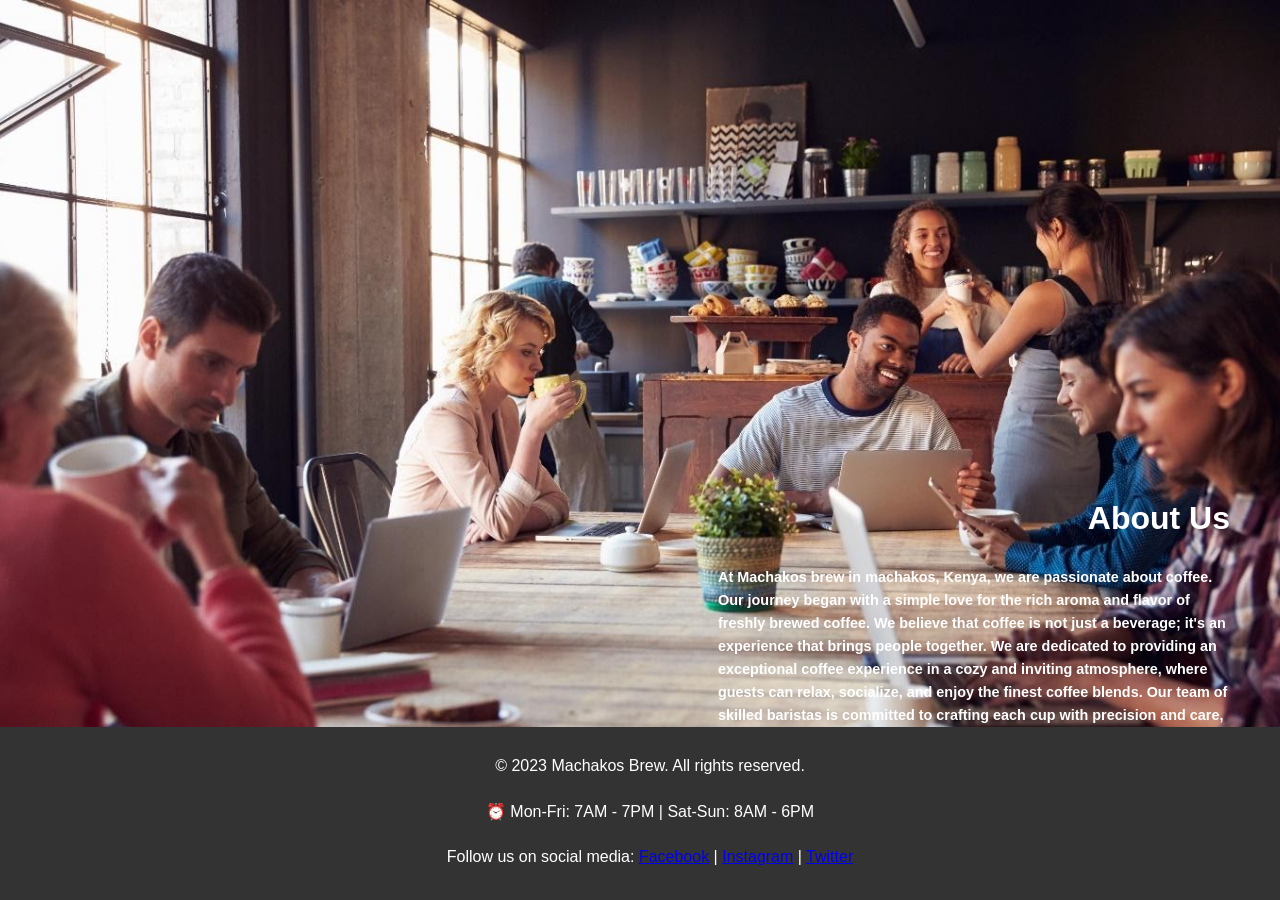
==== About.html @ c6fb3fa4 "my first commit" ====
<!DOCTYPE html>
<html lang="en">
<head>
    <meta charset="UTF-8">
    <meta name="viewport" content="width=device-width, initial-scale=1.0">
    <title>About Us-Machakos Brew</title>
    <style>
        body {
            font-family: Arial, sans-serif;
            background-image: url("about2.png");
            background-repeat: no-repeat;
            background-attachment: fixed;
            background-position: center;
            background-size: cover;
            height: 100%;
  margin: 0;
  display: flex;
  flex-direction: column;
  min-height: 100vh;
  line-height: 1.6;
        }

main {
  flex: 1;
  padding: 20px;
      max-width: 800px;
      margin: 0 auto;
      width: 100%;
}


        h1 {
            text-align: center;
            color: white;
        }
        p {
            line-height: 1.6;
            margin-bottom: 20px;
        }
        img {
            display: block;
            margin: 0 auto;
            max-width: 100%;
            height: auto;
        }
        .about-us-text-container {
  position: absolute;
  bottom: 130px;
  right: 50px;
  width: 40%;
  text-align: left;
}

.about-us-text-container h1 {
  text-align: right;
  margin-left: auto;
  width: fit-content;
  color: white;
}

.about-us-text-container p {
  text-align: left;
  font-size: 0.9em;
  color: white;
}
footer {
    background-color: #333;
    color: white;
    text-align: center;
    padding: 10px;
    position: relative;
    bottom: 0;
    width: 100%;
}
    </style>
    
</head>
<body>

    <main>
    <div class="about-us-text-container">
        <h1 >About Us </h1>
    <p><b>
        At Machakos brew in machakos, Kenya, we are passionate about coffee. Our journey began with a simple love for the rich aroma and flavor of freshly brewed coffee.
         We believe that coffee is not just a beverage; it's an experience that brings people together.
        We are dedicated to providing an exceptional coffee experience in a cozy and inviting atmosphere, where
        guests can relax, socialize, and enjoy the finest coffee blends. Our team of skilled baristas is 
        committed to crafting each cup with precision and care, ensuring that every sip is a delightful journey
         for your taste buds.</b>
    </p>
    
    
</div>
</main>

<footer>
    <p>&copy; 2023 Machakos Brew. All rights reserved.</p>
    
<p>⏰ Mon-Fri: 7AM - 7PM | Sat-Sun: 8AM - 6PM</p>
    <p>Follow us on social media: 
        <a href="https://www.facebook.com/machakosbrew">Facebook</a> | 
        <a href="https://www.instagram.com/machakosbrew">Instagram</a> | 
        <a href="https://www.twitter.com/machakosbrew">Twitter</a>
    </p>
    </footer>

    

    
</body>
</html>
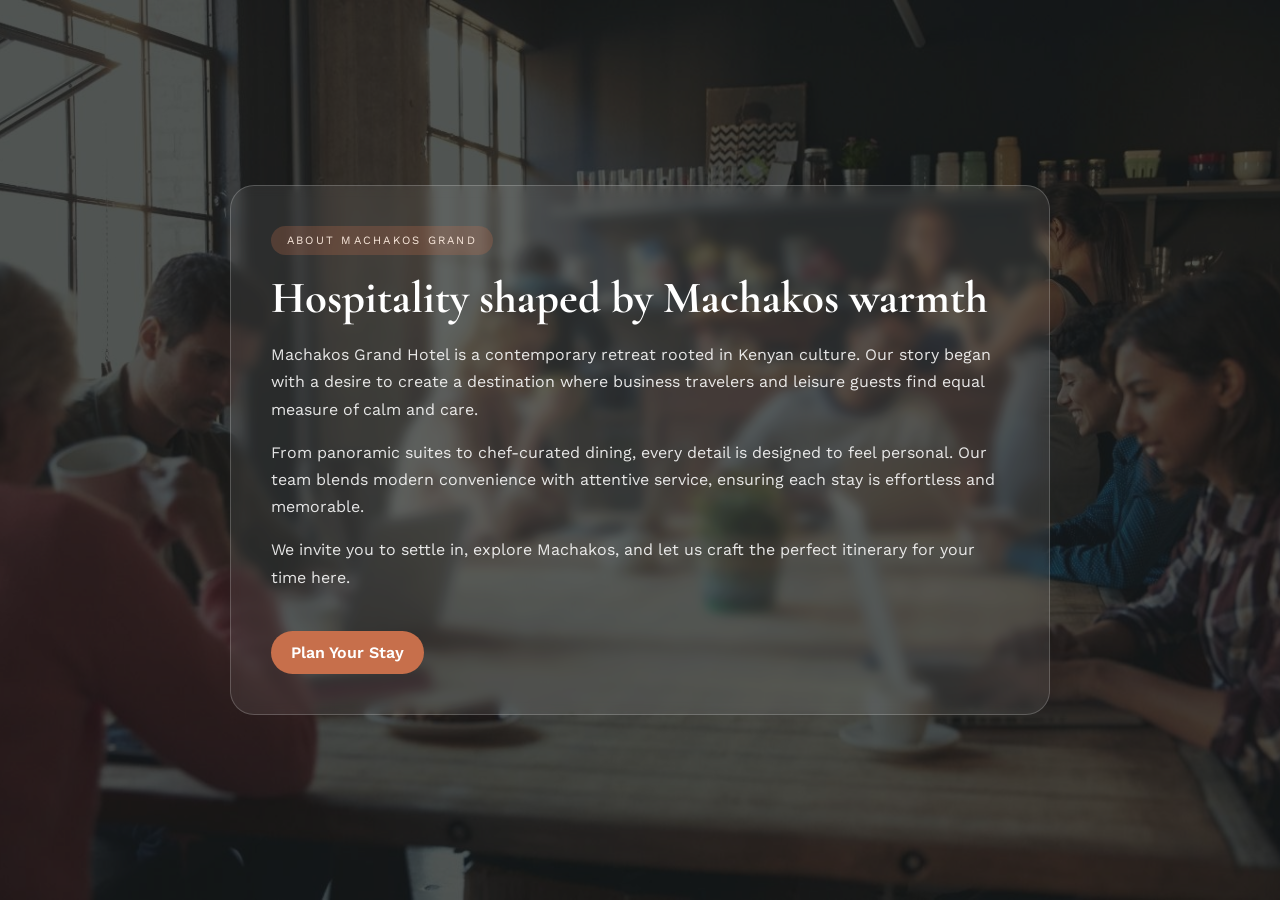
==== commit 2871083a: "Revamp hotel site and add index" ====
--- a/About.html
+++ b/About.html
@@ -3,109 +3,93 @@
 <head>
     <meta charset="UTF-8">
     <meta name="viewport" content="width=device-width, initial-scale=1.0">
-    <title>About Us-Machakos Brew</title>
+    <title>About Us - Machakos Grand Hotel</title>
+    <link href="https://fonts.googleapis.com/css2?family=Cormorant+Garamond:wght@400;600;700&family=Work+Sans:wght@300;400;500;600&display=swap" rel="stylesheet">
     <style>
+        :root {
+            --sand: #f6f1ea;
+            --terracotta: #c76f4b;
+            --forest: #2f3d36;
+            --charcoal: #1f1f1f;
+        }
+        * {
+            margin: 0;
+            padding: 0;
+            box-sizing: border-box;
+        }
         body {
-            font-family: Arial, sans-serif;
-            background-image: url("about2.png");
-            background-repeat: no-repeat;
-            background-attachment: fixed;
-            background-position: center;
-            background-size: cover;
-            height: 100%;
-  margin: 0;
-  display: flex;
-  flex-direction: column;
-  min-height: 100vh;
-  line-height: 1.6;
+            font-family: 'Work Sans', sans-serif;
+            background: url('about2.png') center/cover no-repeat fixed;
+            color: #fff;
+            min-height: 100vh;
         }
-
-main {
-  flex: 1;
-  padding: 20px;
-      max-width: 800px;
-      margin: 0 auto;
-      width: 100%;
-}
-
-
+        .overlay {
+            background: rgba(23, 28, 26, 0.75);
+            min-height: 100vh;
+            display: flex;
+            align-items: center;
+            justify-content: center;
+            padding: 40px 8%;
+        }
+        .card {
+            max-width: 820px;
+            background: rgba(255, 255, 255, 0.08);
+            border: 1px solid rgba(255, 255, 255, 0.2);
+            border-radius: 24px;
+            padding: 40px;
+            backdrop-filter: blur(6px);
+        }
         h1 {
-            text-align: center;
-            color: white;
+            font-family: 'Cormorant Garamond', serif;
+            font-size: 2.8rem;
+            margin-bottom: 16px;
         }
         p {
-            line-height: 1.6;
-            margin-bottom: 20px;
+            line-height: 1.7;
+            margin-bottom: 16px;
+            color: rgba(255, 255, 255, 0.88);
         }
-        img {
-            display: block;
-            margin: 0 auto;
-            max-width: 100%;
-            height: auto;
+        .pill {
+            display: inline-block;
+            padding: 8px 16px;
+            border-radius: 999px;
+            background: rgba(199, 111, 75, 0.25);
+            color: #f8e7db;
+            letter-spacing: 0.2em;
+            text-transform: uppercase;
+            font-size: 0.7rem;
+            margin-bottom: 16px;
         }
-        .about-us-text-container {
-  position: absolute;
-  bottom: 130px;
-  right: 50px;
-  width: 40%;
-  text-align: left;
-}
-
-.about-us-text-container h1 {
-  text-align: right;
-  margin-left: auto;
-  width: fit-content;
-  color: white;
-}
-
-.about-us-text-container p {
-  text-align: left;
-  font-size: 0.9em;
-  color: white;
-}
-footer {
-    background-color: #333;
-    color: white;
-    text-align: center;
-    padding: 10px;
-    position: relative;
-    bottom: 0;
-    width: 100%;
-}
+        .cta {
+            margin-top: 24px;
+            display: inline-block;
+            padding: 12px 20px;
+            border-radius: 999px;
+            background: var(--terracotta);
+            color: #fff;
+            font-weight: 600;
+            text-decoration: none;
+        }
     </style>
-    
 </head>
 <body>
-
-    <main>
-    <div class="about-us-text-container">
-        <h1 >About Us </h1>
-    <p><b>
-        At Machakos brew in machakos, Kenya, we are passionate about coffee. Our journey began with a simple love for the rich aroma and flavor of freshly brewed coffee.
-         We believe that coffee is not just a beverage; it's an experience that brings people together.
-        We are dedicated to providing an exceptional coffee experience in a cozy and inviting atmosphere, where
-        guests can relax, socialize, and enjoy the finest coffee blends. Our team of skilled baristas is 
-        committed to crafting each cup with precision and care, ensuring that every sip is a delightful journey
-         for your taste buds.</b>
-    </p>
-    
-    
-</div>
-</main>
-
-<footer>
-    <p>&copy; 2023 Machakos Brew. All rights reserved.</p>
-    
-<p>⏰ Mon-Fri: 7AM - 7PM | Sat-Sun: 8AM - 6PM</p>
-    <p>Follow us on social media: 
-        <a href="https://www.facebook.com/machakosbrew">Facebook</a> | 
-        <a href="https://www.instagram.com/machakosbrew">Instagram</a> | 
-        <a href="https://www.twitter.com/machakosbrew">Twitter</a>
-    </p>
-    </footer>
-
-    
-
-    
+    <div class="overlay">
+        <div class="card">
+            <span class="pill">About Machakos Grand</span>
+            <h1>Hospitality shaped by Machakos warmth</h1>
+            <p>
+                Machakos Grand Hotel is a contemporary retreat rooted in Kenyan culture. Our story began with a desire
+                to create a destination where business travelers and leisure guests find equal measure of calm and care.
+            </p>
+            <p>
+                From panoramic suites to chef-curated dining, every detail is designed to feel personal. Our team blends
+                modern convenience with attentive service, ensuring each stay is effortless and memorable.
+            </p>
+            <p>
+                We invite you to settle in, explore Machakos, and let us craft the perfect itinerary for your time here.
+            </p>
+            <a class="cta" href="cat2website.html#booking">Plan Your Stay</a>
+        </div>
+    </div>
 </body>
-</html>+</html>
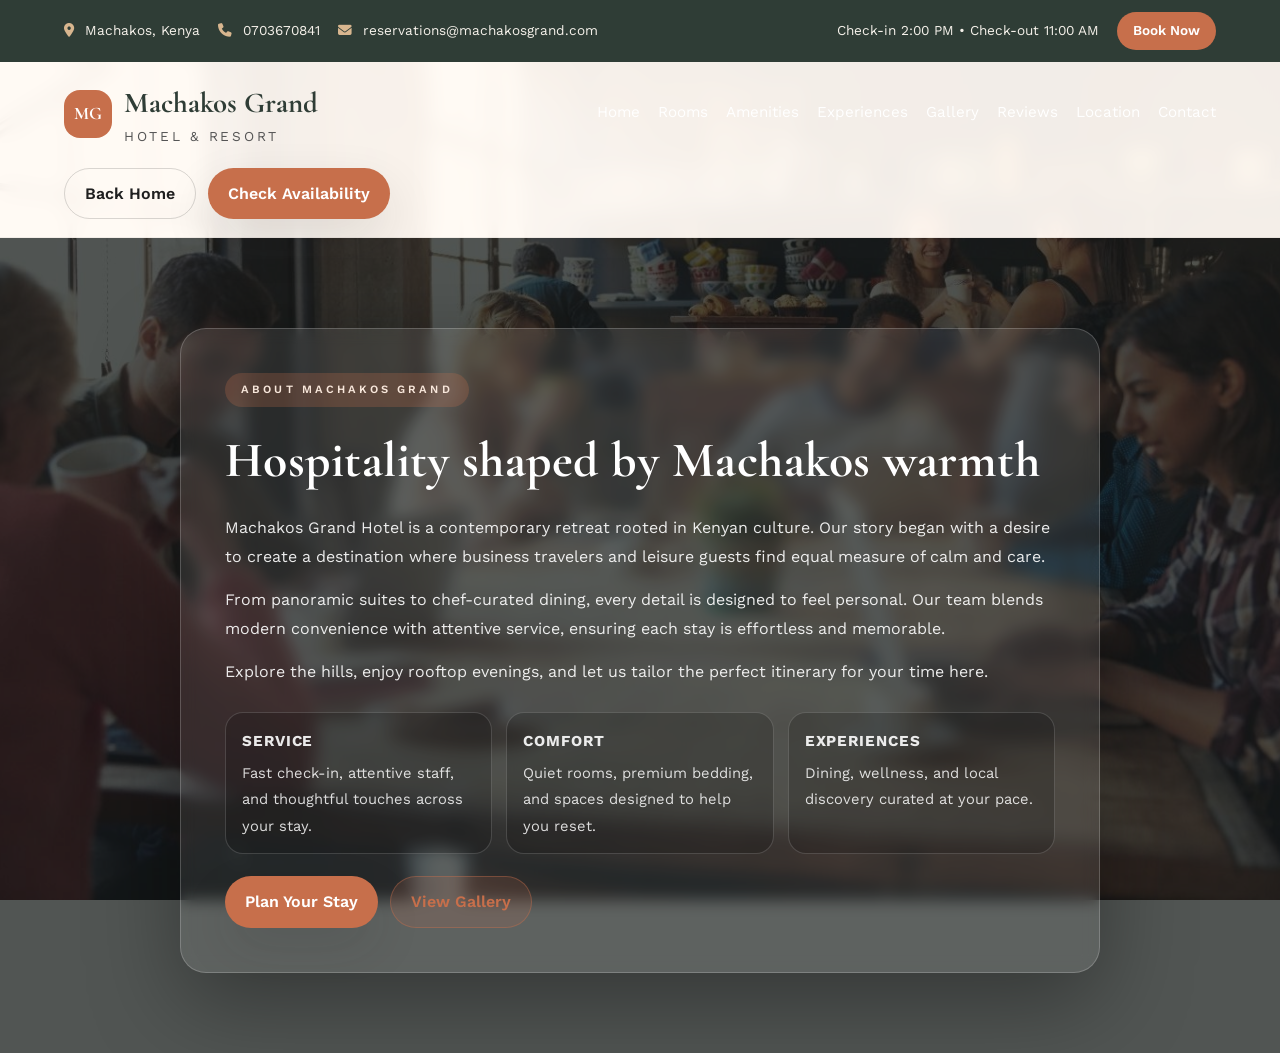
==== commit c4441a29: "Fix About links and add mobile hamburger nav" ====
--- a/About.html
+++ b/About.html
@@ -4,50 +4,50 @@
     <meta charset="UTF-8">
     <meta name="viewport" content="width=device-width, initial-scale=1.0">
     <title>About Us - Machakos Grand Hotel</title>
+    <link rel="stylesheet" href="cat2website.css">
+    <link rel="stylesheet" href="https://cdnjs.cloudflare.com/ajax/libs/font-awesome/6.7.2/css/all.min.css" integrity="sha512-Evv84Mr4kqVGRNSgIGL/F/aIDqQb7xQ2vcrdIwxfjThSH8CSR7PBEakCr51Ck+w+/U6swU2Im1vVX0SVk9ABhg==" crossorigin="anonymous" referrerpolicy="no-referrer" />
     <link href="https://fonts.googleapis.com/css2?family=Cormorant+Garamond:wght@400;600;700&family=Work+Sans:wght@300;400;500;600&display=swap" rel="stylesheet">
     <style>
-        :root {
-            --sand: #f6f1ea;
-            --terracotta: #c76f4b;
-            --forest: #2f3d36;
-            --charcoal: #1f1f1f;
-        }
-        * {
-            margin: 0;
-            padding: 0;
-            box-sizing: border-box;
-        }
         body {
             font-family: 'Work Sans', sans-serif;
             background: url('about2.png') center/cover no-repeat fixed;
             color: #fff;
             min-height: 100vh;
         }
-        .overlay {
+        .about-hero {
+            position: relative;
+            min-height: calc(100vh - 130px);
+            padding: 90px 5% 80px;
+            display: grid;
+            place-items: center;
+        }
+        .about-hero::before {
+            content: "";
+            position: absolute;
+            inset: 0;
             background: rgba(23, 28, 26, 0.75);
-            min-height: 100vh;
-            display: flex;
-            align-items: center;
-            justify-content: center;
-            padding: 40px 8%;
-        }
-        .card {
-            max-width: 820px;
+        }
+        .about-card {
+            position: relative;
+            z-index: 1;
+            width: min(920px, 100%);
             background: rgba(255, 255, 255, 0.08);
             border: 1px solid rgba(255, 255, 255, 0.2);
-            border-radius: 24px;
-            padding: 40px;
-            backdrop-filter: blur(6px);
-        }
-        h1 {
+            border-radius: 26px;
+            padding: clamp(22px, 4vw, 44px);
+            backdrop-filter: blur(8px);
+            box-shadow: 0 30px 90px rgba(0, 0, 0, 0.35);
+        }
+        .about-title {
             font-family: 'Cormorant Garamond', serif;
-            font-size: 2.8rem;
-            margin-bottom: 16px;
-        }
-        p {
-            line-height: 1.7;
-            margin-bottom: 16px;
-            color: rgba(255, 255, 255, 0.88);
+            font-size: clamp(2.2rem, 4vw, 3.1rem);
+            margin-bottom: 14px;
+            letter-spacing: 0.01em;
+        }
+        .about-card p {
+            line-height: 1.8;
+            margin-bottom: 14px;
+            color: rgba(255, 255, 255, 0.9);
         }
         .pill {
             display: inline-block;
@@ -55,41 +55,164 @@
             border-radius: 999px;
             background: rgba(199, 111, 75, 0.25);
             color: #f8e7db;
-            letter-spacing: 0.2em;
+            letter-spacing: 0.28em;
             text-transform: uppercase;
             font-size: 0.7rem;
-            margin-bottom: 16px;
-        }
-        .cta {
-            margin-top: 24px;
-            display: inline-block;
-            padding: 12px 20px;
-            border-radius: 999px;
-            background: var(--terracotta);
-            color: #fff;
+            margin-bottom: 14px;
             font-weight: 600;
-            text-decoration: none;
+        }
+        .about-actions {
+            display: flex;
+            gap: 12px;
+            flex-wrap: wrap;
+            margin-top: 22px;
+        }
+        .about-grid {
+            margin-top: 26px;
+            display: grid;
+            grid-template-columns: repeat(auto-fit, minmax(220px, 1fr));
+            gap: 14px;
+        }
+        .about-mini {
+            background: rgba(0, 0, 0, 0.18);
+            border: 1px solid rgba(255, 255, 255, 0.16);
+            border-radius: 18px;
+            padding: 16px 16px 14px;
+        }
+        .about-mini h3 {
+            font-size: 0.95rem;
+            margin-bottom: 6px;
+            letter-spacing: 0.06em;
+            text-transform: uppercase;
+            color: rgba(255, 255, 255, 0.9);
+        }
+        .about-mini p {
+            margin: 0;
+            color: rgba(255, 255, 255, 0.84);
+            font-size: 0.92rem;
+        }
+
+        @media (max-width: 700px) {
+            body {
+                background-attachment: scroll;
+            }
+            .about-hero {
+                padding-top: 70px;
+            }
         }
     </style>
 </head>
 <body>
-    <div class="overlay">
-        <div class="card">
-            <span class="pill">About Machakos Grand</span>
-            <h1>Hospitality shaped by Machakos warmth</h1>
-            <p>
-                Machakos Grand Hotel is a contemporary retreat rooted in Kenyan culture. Our story began with a desire
-                to create a destination where business travelers and leisure guests find equal measure of calm and care.
-            </p>
-            <p>
-                From panoramic suites to chef-curated dining, every detail is designed to feel personal. Our team blends
-                modern convenience with attentive service, ensuring each stay is effortless and memorable.
-            </p>
-            <p>
-                We invite you to settle in, explore Machakos, and let us craft the perfect itinerary for your time here.
-            </p>
-            <a class="cta" href="cat2website.html#booking">Plan Your Stay</a>
+    <header class="site-header">
+        <div class="topbar">
+            <div class="topbar-left">
+                <span><i class="fa-solid fa-location-dot"></i> Machakos, Kenya</span>
+                <span><i class="fa-solid fa-phone"></i> 0703670841</span>
+                <span><i class="fa-solid fa-envelope"></i> reservations@machakosgrand.com</span>
+            </div>
+            <div class="topbar-right">
+                <span>Check-in 2:00 PM • Check-out 11:00 AM</span>
+                <a class="topbar-cta" href="index.html#booking">Book Now</a>
+            </div>
         </div>
-    </div>
+        <nav class="nav" aria-label="Primary">
+            <div class="logo">
+                <span class="logo-mark">MG</span>
+                <div>
+                    <h1>Machakos Grand</h1>
+                    <p>Hotel & Resort</p>
+                </div>
+            </div>
+
+            <button class="nav-toggle" type="button" aria-controls="primary-nav" aria-expanded="false" aria-label="Open menu">
+                <i class="fa-solid fa-bars" aria-hidden="true"></i>
+            </button>
+
+            <div class="nav-links" id="primary-nav">
+                <a href="index.html#home">Home</a>
+                <a href="index.html#rooms">Rooms</a>
+                <a href="index.html#amenities">Amenities</a>
+                <a href="index.html#experiences">Experiences</a>
+                <a href="index.html#gallery">Gallery</a>
+                <a href="index.html#testimonials">Reviews</a>
+                <a href="index.html#location">Location</a>
+                <a href="contactus.html">Contact</a>
+                <a class="mobile-only" href="index.html">Back Home</a>
+                <a class="mobile-only" href="index.html#booking">Check Availability</a>
+            </div>
+
+            <div class="nav-actions">
+                <a class="ghost-btn" href="index.html">Back Home</a>
+                <a class="primary-btn" href="index.html#booking">Check Availability</a>
+            </div>
+        </nav>
+    </header>
+
+    <main>
+        <section class="about-hero">
+            <div class="about-card">
+                <span class="pill">About Machakos Grand</span>
+                <h2 class="about-title">Hospitality shaped by Machakos warmth</h2>
+                <p>
+                    Machakos Grand Hotel is a contemporary retreat rooted in Kenyan culture. Our story began with a desire
+                    to create a destination where business travelers and leisure guests find equal measure of calm and care.
+                </p>
+                <p>
+                    From panoramic suites to chef-curated dining, every detail is designed to feel personal. Our team blends
+                    modern convenience with attentive service, ensuring each stay is effortless and memorable.
+                </p>
+                <p>
+                    Explore the hills, enjoy rooftop evenings, and let us tailor the perfect itinerary for your time here.
+                </p>
+
+                <div class="about-grid" aria-label="What we focus on">
+                    <div class="about-mini">
+                        <h3>Service</h3>
+                        <p>Fast check-in, attentive staff, and thoughtful touches across your stay.</p>
+                    </div>
+                    <div class="about-mini">
+                        <h3>Comfort</h3>
+                        <p>Quiet rooms, premium bedding, and spaces designed to help you reset.</p>
+                    </div>
+                    <div class="about-mini">
+                        <h3>Experiences</h3>
+                        <p>Dining, wellness, and local discovery curated at your pace.</p>
+                    </div>
+                </div>
+
+                <div class="about-actions">
+                    <a class="primary-btn" href="index.html#booking">Plan Your Stay</a>
+                    <a class="secondary-btn" href="index.html#gallery">View Gallery</a>
+                </div>
+            </div>
+        </section>
+    </main>
+
+    <script>
+        const toggle = document.querySelector('.nav-toggle');
+        const nav = document.getElementById('primary-nav');
+
+        const setOpen = (open) => {
+            document.documentElement.classList.toggle('nav-open', open);
+            toggle.setAttribute('aria-expanded', String(open));
+            toggle.setAttribute('aria-label', open ? 'Close menu' : 'Open menu');
+            toggle.innerHTML = open
+                ? '<i class="fa-solid fa-xmark" aria-hidden="true"></i>'
+                : '<i class="fa-solid fa-bars" aria-hidden="true"></i>';
+        };
+
+        toggle?.addEventListener('click', () => {
+            const open = !document.documentElement.classList.contains('nav-open');
+            setOpen(open);
+        });
+
+        nav?.addEventListener('click', (e) => {
+            if (e.target && e.target.tagName === 'A') setOpen(false);
+        });
+
+        document.addEventListener('keydown', (e) => {
+            if (e.key === 'Escape') setOpen(false);
+        });
+    </script>
 </body>
 </html>
--- a/cat2website.css
+++ b/cat2website.css
@@ -0,0 +1,778 @@
+:root {
+    --sand: #f6f1ea;
+    --linen: #fffaf4;
+    --terracotta: #c76f4b;
+    --forest: #2f3d36;
+    --teal: #2a6f6b;
+    --charcoal: #1f1f1f;
+    --gold: #d8b68f;
+    --shadow: 0 20px 50px rgba(31, 31, 31, 0.12);
+}
+
+* {
+    margin: 0;
+    padding: 0;
+    box-sizing: border-box;
+}
+
+html {
+    scroll-behavior: smooth;
+}
+
+@media (prefers-reduced-motion: reduce) {
+    html {
+        scroll-behavior: auto;
+    }
+
+    *,
+    *::before,
+    *::after {
+        transition-duration: 0.001ms !important;
+        animation-duration: 0.001ms !important;
+        animation-iteration-count: 1 !important;
+        scroll-behavior: auto !important;
+    }
+}
+
+body {
+    font-family: 'Work Sans', sans-serif;
+    background: var(--linen);
+    color: var(--charcoal);
+    line-height: 1.6;
+}
+
+a {
+    text-decoration: none;
+    color: inherit;
+}
+
+button {
+    font-family: inherit;
+}
+
+:focus-visible {
+    outline: 3px solid rgba(216, 182, 143, 0.9);
+    outline-offset: 3px;
+}
+
+img {
+    width: 100%;
+    height: 100%;
+    object-fit: cover;
+    display: block;
+}
+
+.site-header {
+    position: sticky;
+    top: 0;
+    z-index: 20;
+    background: rgba(255, 250, 244, 0.95);
+    backdrop-filter: blur(10px);
+    border-bottom: 1px solid rgba(0, 0, 0, 0.05);
+}
+
+.topbar {
+    display: flex;
+    justify-content: space-between;
+    align-items: center;
+    padding: 12px 5%;
+    font-size: 0.85rem;
+    background: var(--forest);
+    color: #f5f1ea;
+    gap: 20px;
+    flex-wrap: wrap;
+}
+
+.topbar-left,
+.topbar-right {
+    display: flex;
+    align-items: center;
+    gap: 18px;
+}
+
+.topbar i {
+    color: var(--gold);
+    margin-right: 6px;
+}
+
+.topbar-cta {
+    padding: 8px 16px;
+    border-radius: 20px;
+    background: var(--terracotta);
+    color: #fff;
+    font-weight: 600;
+}
+
+.nav {
+    display: flex;
+    justify-content: space-between;
+    align-items: center;
+    padding: 18px 5%;
+    gap: 20px;
+    flex-wrap: wrap;
+}
+
+.nav-toggle {
+    display: none;
+    width: 44px;
+    height: 44px;
+    border-radius: 14px;
+    border: 1px solid rgba(0, 0, 0, 0.12);
+    background: rgba(255, 255, 255, 0.7);
+    color: var(--forest);
+    cursor: pointer;
+    box-shadow: 0 14px 30px rgba(31, 31, 31, 0.08);
+}
+
+.nav-toggle i {
+    font-size: 1.15rem;
+}
+
+.logo {
+    display: flex;
+    align-items: center;
+    gap: 12px;
+}
+
+.logo h1 {
+    font-family: 'Cormorant Garamond', serif;
+    font-size: 1.8rem;
+    color: var(--forest);
+}
+
+.logo p {
+    font-size: 0.85rem;
+    letter-spacing: 0.2em;
+    text-transform: uppercase;
+    color: #555;
+}
+
+.logo-mark {
+    width: 48px;
+    height: 48px;
+    border-radius: 16px;
+    background: var(--terracotta);
+    display: grid;
+    place-items: center;
+    color: #fff;
+    font-weight: 700;
+    font-family: 'Cormorant Garamond', serif;
+    font-size: 1.1rem;
+}
+
+.nav-links {
+    display: flex;
+    gap: 18px;
+    font-size: 0.95rem;
+    flex-wrap: wrap;
+}
+
+.mobile-only {
+    display: none;
+}
+
+.nav-links a {
+    position: relative;
+    padding-bottom: 4px;
+}
+
+.nav-links a::after {
+    content: '';
+    position: absolute;
+    left: 0;
+    bottom: 0;
+    width: 0;
+    height: 2px;
+    background: var(--terracotta);
+    transition: width 0.3s ease;
+}
+
+.nav-links a:hover::after {
+    width: 100%;
+}
+
+.nav-actions {
+    display: flex;
+    gap: 12px;
+    flex-wrap: wrap;
+}
+
+.primary-btn,
+.secondary-btn,
+.ghost-btn {
+    padding: 12px 20px;
+    border-radius: 999px;
+    font-weight: 600;
+    border: none;
+    cursor: pointer;
+    display: inline-flex;
+    align-items: center;
+    justify-content: center;
+    gap: 6px;
+}
+
+.primary-btn {
+    background: var(--terracotta);
+    color: #fff;
+    box-shadow: var(--shadow);
+}
+
+.secondary-btn {
+    background: rgba(199, 111, 75, 0.15);
+    color: var(--terracotta);
+    border: 1px solid rgba(199, 111, 75, 0.4);
+}
+
+.ghost-btn {
+    border: 1px solid rgba(0, 0, 0, 0.15);
+    color: var(--charcoal);
+    background: transparent;
+}
+
+.hero {
+    position: relative;
+    min-height: 90vh;
+    display: flex;
+    align-items: center;
+    padding: 60px 5% 80px;
+    background: url('coffee2.jpg') center/cover no-repeat;
+}
+
+.hero-overlay {
+    position: absolute;
+    inset: 0;
+    background: linear-gradient(120deg, rgba(47, 61, 54, 0.8), rgba(199, 111, 75, 0.35));
+}
+
+.hero-content {
+    position: relative;
+    z-index: 2;
+    display: grid;
+    grid-template-columns: minmax(280px, 1.1fr) minmax(280px, 0.9fr);
+    gap: 40px;
+    align-items: center;
+    color: #fff;
+}
+
+.hero-text h2 {
+    font-family: 'Cormorant Garamond', serif;
+    font-size: clamp(2.5rem, 3vw, 3.5rem);
+    margin-bottom: 16px;
+}
+
+.hero-text p {
+    max-width: 520px;
+    margin-bottom: 24px;
+    color: rgba(255, 255, 255, 0.85);
+}
+
+.eyebrow {
+    letter-spacing: 0.3em;
+    text-transform: uppercase;
+    font-size: 0.75rem;
+    color: var(--gold);
+    margin-bottom: 12px;
+    font-weight: 600;
+}
+
+.hero-actions {
+    display: flex;
+    gap: 16px;
+    flex-wrap: wrap;
+    margin-bottom: 30px;
+}
+
+.hero-metrics {
+    display: flex;
+    gap: 16px;
+    flex-wrap: wrap;
+}
+
+.metric-card {
+    background: rgba(255, 255, 255, 0.12);
+    padding: 16px 20px;
+    border-radius: 18px;
+    border: 1px solid rgba(255, 255, 255, 0.2);
+}
+
+.metric-number {
+    font-size: 1.4rem;
+    font-weight: 700;
+    display: block;
+}
+
+.booking-widget {
+    background: #fff;
+    color: var(--charcoal);
+    padding: 28px;
+    border-radius: 24px;
+    box-shadow: var(--shadow);
+}
+
+.booking-widget h3 {
+    font-family: 'Cormorant Garamond', serif;
+    font-size: 1.7rem;
+    margin-bottom: 20px;
+}
+
+.form-grid {
+    display: grid;
+    grid-template-columns: repeat(2, minmax(0, 1fr));
+    gap: 16px;
+    margin-bottom: 20px;
+}
+
+.form-group {
+    display: flex;
+    flex-direction: column;
+    gap: 6px;
+}
+
+label {
+    font-size: 0.85rem;
+    color: #666;
+}
+
+input,
+select {
+    padding: 10px 12px;
+    border-radius: 12px;
+    border: 1px solid #ddd;
+    font-family: 'Work Sans', sans-serif;
+}
+
+.form-note {
+    font-size: 0.8rem;
+    color: #666;
+    margin-top: 12px;
+}
+
+section {
+    padding: 80px 5%;
+}
+
+.section-title {
+    text-align: center;
+    margin-bottom: 40px;
+}
+
+.section-title h2 {
+    font-family: 'Cormorant Garamond', serif;
+    font-size: clamp(2rem, 2.5vw, 2.8rem);
+    color: var(--forest);
+}
+
+.highlights {
+    background: var(--sand);
+}
+
+.highlight-grid {
+    display: grid;
+    grid-template-columns: repeat(auto-fit, minmax(240px, 1fr));
+    gap: 24px;
+}
+
+.highlight-grid article {
+    background: #fff;
+    border-radius: 20px;
+    padding: 26px;
+    box-shadow: var(--shadow);
+}
+
+.highlight-grid i {
+    font-size: 1.6rem;
+    color: var(--terracotta);
+    margin-bottom: 12px;
+}
+
+.rooms {
+    background: #fff;
+}
+
+.room-grid {
+    display: grid;
+    grid-template-columns: repeat(auto-fit, minmax(280px, 1fr));
+    gap: 28px;
+}
+
+.room-card {
+    border-radius: 22px;
+    overflow: hidden;
+    box-shadow: var(--shadow);
+    background: #fff;
+    display: flex;
+    flex-direction: column;
+}
+
+.room-card img {
+    height: 220px;
+}
+
+.room-content {
+    padding: 24px;
+    display: grid;
+    gap: 12px;
+}
+
+.room-content h3 {
+    font-family: 'Cormorant Garamond', serif;
+    font-size: 1.6rem;
+}
+
+.room-content ul {
+    list-style: none;
+    display: grid;
+    gap: 6px;
+    color: #555;
+}
+
+.room-footer {
+    display: flex;
+    justify-content: space-between;
+    align-items: center;
+    margin-top: 10px;
+}
+
+.text-link {
+    color: var(--terracotta);
+    font-weight: 600;
+}
+
+.amenities {
+    background: var(--sand);
+}
+
+.amenities-grid {
+    display: grid;
+    grid-template-columns: repeat(auto-fit, minmax(170px, 1fr));
+    gap: 16px;
+}
+
+.amenity-card {
+    background: #fff;
+    padding: 20px;
+    border-radius: 16px;
+    display: flex;
+    align-items: center;
+    gap: 12px;
+    box-shadow: var(--shadow);
+}
+
+.amenity-card i {
+    color: var(--teal);
+    font-size: 1.2rem;
+}
+
+.experiences {
+    background: #fff;
+}
+
+.experience-content {
+    display: grid;
+    grid-template-columns: repeat(auto-fit, minmax(280px, 1fr));
+    gap: 30px;
+    align-items: center;
+}
+
+.experience-image img {
+    border-radius: 24px;
+    box-shadow: var(--shadow);
+    height: 100%;
+}
+
+.experience-list {
+    display: grid;
+    gap: 16px;
+    margin: 20px 0 30px;
+}
+
+.offers {
+    background: linear-gradient(135deg, rgba(199, 111, 75, 0.12), rgba(47, 61, 54, 0.05));
+}
+
+.offer-grid {
+    display: grid;
+    grid-template-columns: repeat(auto-fit, minmax(240px, 1fr));
+    gap: 20px;
+}
+
+.offer-card {
+    background: #fff;
+    padding: 24px;
+    border-radius: 20px;
+    box-shadow: var(--shadow);
+}
+
+.gallery {
+    background: #fff;
+}
+
+.gallery-grid {
+    display: grid;
+    grid-template-columns: repeat(auto-fit, minmax(220px, 1fr));
+    gap: 16px;
+}
+
+.gallery-grid img {
+    border-radius: 18px;
+    height: 220px;
+    transition: transform 0.3s ease;
+}
+
+.gallery-grid img:hover {
+    transform: scale(1.03);
+}
+
+.testimonials {
+    background: var(--sand);
+}
+
+.testimonial-grid {
+    display: grid;
+    grid-template-columns: repeat(auto-fit, minmax(240px, 1fr));
+    gap: 20px;
+}
+
+.testimonial-card {
+    background: #fff;
+    padding: 24px;
+    border-radius: 18px;
+    box-shadow: var(--shadow);
+}
+
+.location {
+    background: #fff;
+}
+
+.location-content {
+    display: grid;
+    grid-template-columns: repeat(auto-fit, minmax(280px, 1fr));
+    gap: 24px;
+    align-items: center;
+}
+
+.location-details {
+    display: grid;
+    gap: 16px;
+    margin-top: 20px;
+}
+
+.map-embed iframe {
+    width: 100%;
+    min-height: 320px;
+    border: none;
+    border-radius: 20px;
+    box-shadow: var(--shadow);
+}
+
+.faq {
+    background: var(--sand);
+}
+
+.faq-grid {
+    display: grid;
+    gap: 16px;
+    max-width: 800px;
+    margin: 0 auto;
+}
+
+.faq-grid details {
+    background: #fff;
+    padding: 18px 22px;
+    border-radius: 16px;
+    box-shadow: var(--shadow);
+}
+
+.faq-grid summary {
+    font-weight: 600;
+    cursor: pointer;
+}
+
+.newsletter {
+    background: var(--forest);
+    color: #fff;
+    display: grid;
+    grid-template-columns: repeat(auto-fit, minmax(240px, 1fr));
+    gap: 24px;
+    align-items: center;
+}
+
+.newsletter-form {
+    display: flex;
+    gap: 12px;
+    flex-wrap: wrap;
+}
+
+.newsletter-form input {
+    flex: 1 1 220px;
+    padding: 12px 16px;
+    border-radius: 999px;
+    border: none;
+}
+
+.site-footer {
+    background: #141414;
+    color: #eee;
+    padding: 60px 5% 30px;
+}
+
+.footer-grid {
+    display: grid;
+    grid-template-columns: repeat(auto-fit, minmax(200px, 1fr));
+    gap: 24px;
+    margin-bottom: 30px;
+}
+
+.footer-grid a {
+    display: block;
+    color: #eee;
+    margin-bottom: 10px;
+}
+
+.social-icons {
+    display: flex;
+    gap: 12px;
+    margin-top: 12px;
+}
+
+.social-icons a {
+    width: 36px;
+    height: 36px;
+    border-radius: 50%;
+    background: rgba(255, 255, 255, 0.1);
+    display: grid;
+    place-items: center;
+}
+
+.footer-bottom {
+    border-top: 1px solid rgba(255, 255, 255, 0.1);
+    padding-top: 20px;
+    font-size: 0.85rem;
+    display: flex;
+    justify-content: space-between;
+    flex-wrap: wrap;
+    gap: 12px;
+}
+
+.cookie-banner {
+    position: fixed;
+    bottom: 24px;
+    right: 24px;
+    background: #fff;
+    padding: 18px 22px;
+    border-radius: 16px;
+    box-shadow: var(--shadow);
+    display: flex;
+    align-items: center;
+    gap: 16px;
+    opacity: 0;
+    pointer-events: none;
+    transform: translateY(10px);
+    transition: all 0.3s ease;
+    max-width: 420px;
+    z-index: 30;
+}
+
+.cookie-banner.show {
+    opacity: 1;
+    pointer-events: auto;
+    transform: translateY(0);
+}
+
+@media (max-width: 900px) {
+    .hero-content {
+        grid-template-columns: 1fr;
+    }
+
+    .nav-links {
+        justify-content: center;
+    }
+
+    .nav {
+        flex-wrap: nowrap;
+    }
+
+    .nav-toggle {
+        display: inline-grid;
+        place-items: center;
+        margin-left: auto;
+    }
+
+    .nav-actions {
+        display: none;
+    }
+
+    .nav-links {
+        position: fixed;
+        inset: 0 0 auto 0;
+        top: 0;
+        transform: translateY(-110%);
+        transition: transform 0.28s ease;
+        background: rgba(20, 20, 20, 0.82);
+        backdrop-filter: blur(10px);
+        padding: 86px 5% 22px;
+        display: grid;
+        gap: 10px;
+        border-bottom: 1px solid rgba(255, 255, 255, 0.14);
+        z-index: 40;
+    }
+
+    .nav-links a {
+        color: #fff;
+        font-weight: 600;
+        padding: 14px 14px;
+        border-radius: 16px;
+        background: rgba(255, 255, 255, 0.08);
+        border: 1px solid rgba(255, 255, 255, 0.12);
+    }
+
+    .mobile-only {
+        display: block;
+    }
+
+    .nav-links a::after {
+        display: none;
+    }
+
+    .nav-open .nav-links {
+        transform: translateY(0);
+    }
+
+    .nav-open body {
+        overflow: hidden;
+    }
+}
+
+@media (max-width: 700px) {
+    .topbar {
+        flex-direction: column;
+        align-items: flex-start;
+    }
+
+    .form-grid {
+        grid-template-columns: 1fr;
+    }
+
+    .hero {
+        padding-top: 80px;
+    }
+
+    .footer-bottom {
+        flex-direction: column;
+        align-items: flex-start;
+    }
+
+    section {
+        padding: 64px 5%;
+    }
+
+    .cookie-banner {
+        left: 16px;
+        right: 16px;
+        bottom: 16px;
+        max-width: none;
+        width: auto;
+        flex-direction: column;
+        align-items: flex-start;
+    }
+}
